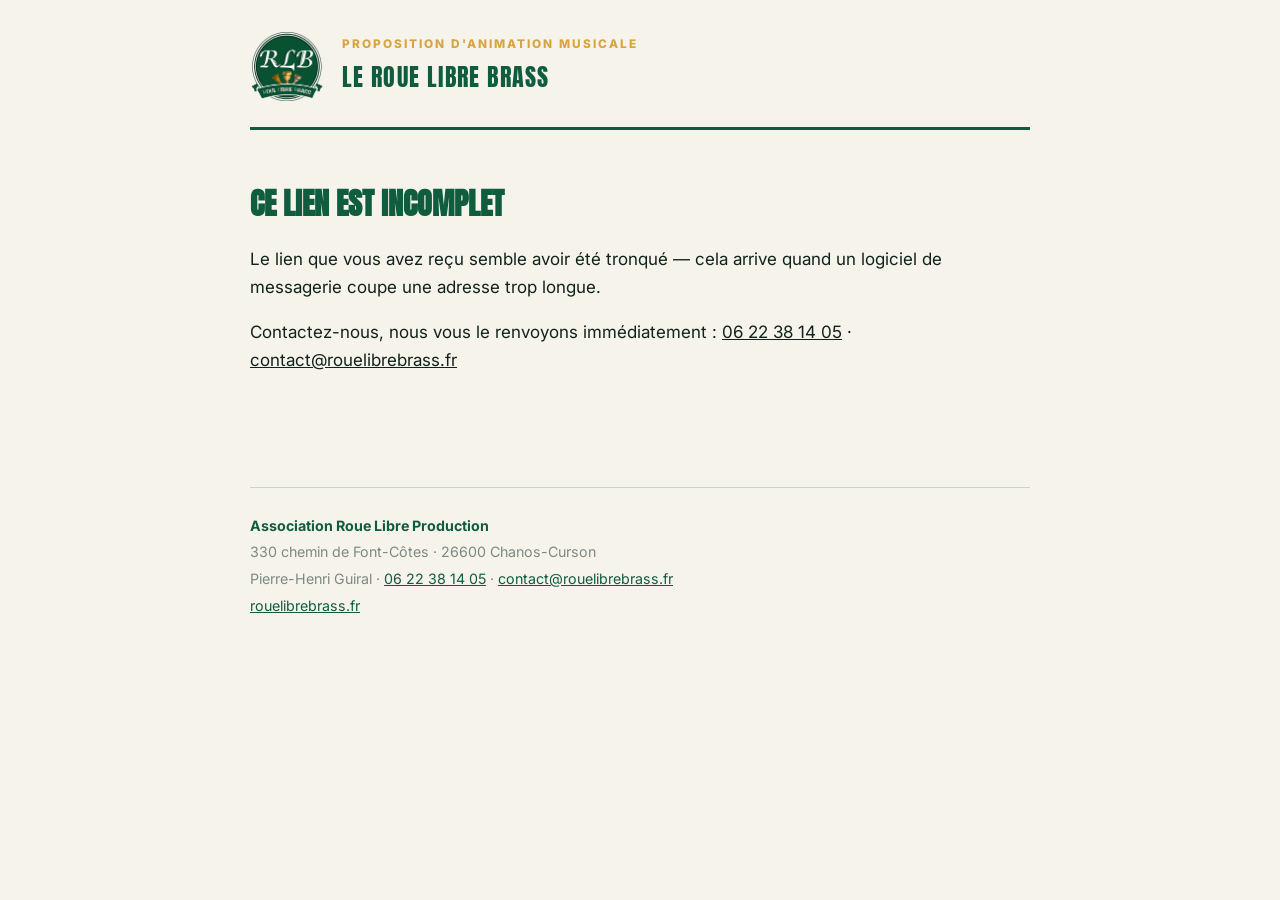
==== proposition/index.html @ 211af7d5 "Pages de proposition commerciale avec validation en ligne" ====
<!DOCTYPE html>
<html lang="fr">
<head>
<meta charset="utf-8">
<meta name="viewport" content="width=device-width, initial-scale=1">

<!-- Cette page ne doit JAMAIS apparaître dans Google : elle est destinée
     à un seul client à la fois, via un lien qu'on lui envoie. -->
<meta name="robots" content="noindex, nofollow">

<title>Proposition — Le Roue Libre Brass</title>
<link rel="icon" href="../images/logo-roue-libre-brass.png" type="image/png">

<link rel="preconnect" href="https://fonts.googleapis.com">
<link rel="preconnect" href="https://fonts.gstatic.com" crossorigin>
<link href="https://fonts.googleapis.com/css2?family=Anton&family=Inter:wght@400;600;800&display=swap" rel="stylesheet">
<link rel="stylesheet" href="../style.css">
<link rel="stylesheet" href="proposition.css">
</head>
<body class="doc">

<header class="doc__tete">
  <img src="../images/logo-roue-libre-brass.png" width="600" height="561" alt="Logo du Roue Libre Brass">
  <div>
    <p class="doc__kicker">Proposition d'animation musicale</p>
    <p class="doc__marque">LE ROUE LIBRE BRASS</p>
  </div>
</header>

<main class="doc__corps" id="contenu">

  <!-- Affiché seulement si le lien est incomplet ou abîmé -->
  <section class="doc__erreur" id="erreur" hidden>
    <h1>Ce lien est incomplet</h1>
    <p>
      Le lien que vous avez reçu semble avoir été tronqué — cela arrive quand un
      logiciel de messagerie coupe une adresse trop longue.
    </p>
    <p>
      Contactez-nous, nous vous le renvoyons immédiatement :
      <a href="tel:+33622381405">06 22 38 14 05</a> ·
      <a href="mailto:contact@rouelibrebrass.fr">contact@rouelibrebrass.fr</a>
    </p>
  </section>

  <div id="proposition" hidden>

    <h1 class="doc__titre">Proposition pour <span id="p-organisateur"></span></h1>

    <p class="doc__intro">
      Merci d'avoir pensé au Roue Libre Brass. C'est avec plaisir que nous
      participerons à l'animation de votre événement. Vous trouverez ci-dessous
      le détail de notre proposition.
    </p>

    <!-- ---------- Le groupe ---------- -->
    <section class="bloc">
      <h2>Le groupe</h2>
      <p>
        Le Roue Libre Brass est une fanfare de rue et banda composée de
        8 musiciens, principalement des cuivres : 3 trompettes, 3 trombones,
        un sousaphone et un batteur.
      </p>
      <p>
        Notre répertoire est volontairement varié — banda festive pour faire
        chanter, dance pour faire danser, et un registre plus feutré pour les
        apéritifs. Nous jouons par séquences de 30 minutes entrecoupées de
        pauses, ce qui permet de rythmer toute la journée.
      </p>
      <p>
        Nous tournons à 100 % à l'énergie humaine : ni sono, ni électricité,
        ni scène à prévoir.
      </p>
      <p class="bloc__liens">
        <a href="https://rouelibrebrass.fr" target="_blank" rel="noopener">Notre site</a>
        <a href="https://rouelibrebrass.fr/#voir" target="_blank" rel="noopener">Nos vidéos</a>
        <a href="https://www.facebook.com/profile.php?id=61554725690284" target="_blank" rel="noopener">Facebook</a>
        <a href="https://www.instagram.com/rouelibrebrass" target="_blank" rel="noopener">Instagram</a>
      </p>
    </section>

    <!-- ---------- Détail de la prestation ---------- -->
    <section class="bloc">
      <h2>Détail de la prestation</h2>
      <dl class="fiche">
        <div><dt>Événement</dt><dd id="p-evenement"></dd></div>
        <div><dt>Date</dt><dd id="p-date"></dd></div>
        <div><dt>Horaires</dt><dd id="p-horaires"></dd></div>
        <div><dt>Lieu</dt><dd id="p-lieu"></dd></div>
      </dl>
      <p class="fiche__note" id="p-notes" hidden></p>
    </section>

    <!-- ---------- Tarif ---------- -->
    <section class="bloc">
      <h2>Tarif</h2>
      <table class="tarif">
        <tbody>
          <tr><th scope="row">Prestation du groupe</th><td id="p-tarif"></td></tr>
          <tr><th scope="row">Frais de transport</th><td id="p-frais"></td></tr>
        </tbody>
        <tfoot>
          <tr><th scope="row">Total</th><td id="p-total"></td></tr>
        </tfoot>
      </table>
      <p class="tarif__mention">
        Association Roue Libre Production · Prestation non soumise à TVA.
        Le repas et les boissons des musiciens sont à prévoir par l'organisateur.
      </p>
    </section>

    <!-- ---------- Validation ---------- -->
    <section class="bloc bloc--accord">
      <h2>Valider cette proposition</h2>
      <p>
        Pour donner votre accord, renseignez vos coordonnées et validez.
        Nous vous adresserons ensuite la convention à signer.
      </p>

      <form id="accord" novalidate>
        <!-- Clé publique du service d'envoi. Elle est visible par conception,
             elle ne permet que d'envoyer un message vers contact@rouelibrebrass.fr. -->
        <input type="hidden" name="access_key" value="CLE_WEB3FORMS_A_REMPLACER">
        <input type="hidden" name="subject" value="Bon pour accord — proposition Roue Libre Brass">
        <input type="hidden" name="from_name" value="Site Roue Libre Brass">
        <input type="hidden" name="recapitulatif" id="f-recap">
        <input type="text" name="botcheck" class="cache" tabindex="-1" autocomplete="off">

        <div class="champs">
          <label>
            <span>Votre nom et prénom <em>*</em></span>
            <input type="text" name="signataire" required autocomplete="name">
          </label>
          <label>
            <span>Votre fonction <em>*</em></span>
            <input type="text" name="fonction" required placeholder="Maire, président du comité des fêtes…">
          </label>
          <label>
            <span>Structure <em>*</em></span>
            <input type="text" name="structure" required>
          </label>
          <label>
            <span>E-mail <em>*</em></span>
            <input type="email" name="email" required autocomplete="email">
          </label>
          <label>
            <span>Téléphone</span>
            <input type="tel" name="telephone" autocomplete="tel">
          </label>
        </div>

        <label class="accord__case">
          <input type="checkbox" name="bon_pour_accord" value="oui" required>
          <span>
            <strong>Bon pour accord.</strong> Je confirme retenir le Roue Libre Brass
            aux conditions décrites ci-dessus, et j'accepte de recevoir la convention
            correspondante par e-mail.
          </span>
        </label>

        <p class="accord__erreur" id="form-erreur" hidden></p>

        <button type="submit" class="btn" id="valider">Valider la proposition</button>

        <p class="accord__mention">
          Votre validation est horodatée et nous est transmise par e-mail.
          Elle vaut accord de principe ; la convention signée reste le document
          contractuel.
        </p>
      </form>
    </section>

    <!-- ---------- Confirmation après envoi ---------- -->
    <section class="bloc bloc--ok" id="confirmation" hidden>
      <h2>C'est validé, merci !</h2>
      <p id="conf-texte"></p>
      <p>
        Nous revenons vers vous sous 48 heures avec la convention.
        Une question d'ici là ?
        <a href="tel:+33622381405">06 22 38 14 05</a>
      </p>
    </section>

  </div>
</main>

<footer class="doc__pied">
  <p><strong>Association Roue Libre Production</strong></p>
  <p>330 chemin de Font-Côtes · 26600 Chanos-Curson</p>
  <p>
    Pierre-Henri Guiral ·
    <a href="tel:+33622381405">06 22 38 14 05</a> ·
    <a href="mailto:contact@rouelibrebrass.fr">contact@rouelibrebrass.fr</a>
  </p>
  <p><a href="https://rouelibrebrass.fr">rouelibrebrass.fr</a></p>
</footer>

<script>
/* =========================================================================
   Les informations du client (nom, date, lieu, tarif) ne sont PAS stockées
   sur le site. Elles voyagent dans la partie du lien située après le « # ».
   Cette partie n'est jamais transmise aux serveurs ni enregistrée dans les
   journaux : le tarif reste donc entre l'organisateur et nous.
   ========================================================================= */

function lireDonnees() {
  var brut = location.hash.slice(1);
  if (!brut) return null;
  try {
    var json = decodeURIComponent(escape(atob(brut.replace(/-/g, '+').replace(/_/g, '/'))));
    return JSON.parse(json);
  } catch (e) {
    return null;
  }
}

function euros(valeur) {
  var n = Number(valeur);
  if (!isFinite(n)) return '—';
  return n.toLocaleString('fr-FR', { minimumFractionDigits: 0, maximumFractionDigits: 2 }) + ' €';
}

function texte(id, valeur) {
  document.getElementById(id).textContent = valeur || '—';
}

var d = lireDonnees();

if (!d) {
  document.getElementById('erreur').hidden = false;
} else {
  document.getElementById('proposition').hidden = false;

  texte('p-organisateur', d.o);
  texte('p-evenement', d.e);
  texte('p-date', d.d);
  texte('p-horaires', d.h);
  texte('p-lieu', d.l);

  var tarif = Number(d.t) || 0;
  var frais = Number(d.f) || 0;
  texte('p-tarif', euros(tarif));
  texte('p-frais', frais ? euros(frais) : 'Inclus');
  texte('p-total', euros(tarif + frais));

  if (d.n) {
    var notes = document.getElementById('p-notes');
    notes.textContent = d.n;
    notes.hidden = false;
  }

  document.title = 'Proposition pour ' + (d.o || 'votre événement') + ' — Le Roue Libre Brass';

  /* Récapitulatif joint au message que nous recevons, pour garder une trace
     exacte de ce qui était affiché au moment de la validation. */
  document.getElementById('f-recap').value =
    'Organisateur : ' + (d.o || '') + '\n' +
    'Événement : '    + (d.e || '') + '\n' +
    'Date : '         + (d.d || '') + '\n' +
    'Horaires : '     + (d.h || '') + '\n' +
    'Lieu : '         + (d.l || '') + '\n' +
    'Prestation : '   + euros(tarif) + '\n' +
    'Transport : '    + (frais ? euros(frais) : 'inclus') + '\n' +
    'TOTAL : '        + euros(tarif + frais) + '\n' +
    (d.n ? 'Notes : ' + d.n + '\n' : '') +
    'Validé le : '    + new Date().toLocaleString('fr-FR');
}

/* ---------- Envoi du bon pour accord ---------- */
var form = document.getElementById('accord');
if (form) {
  form.addEventListener('submit', function (ev) {
    ev.preventDefault();

    var erreur = document.getElementById('form-erreur');
    erreur.hidden = true;

    if (!form.checkValidity()) {
      erreur.textContent = 'Merci de compléter les champs obligatoires et de cocher « Bon pour accord ».';
      erreur.hidden = false;
      form.reportValidity();
      return;
    }

    var bouton = document.getElementById('valider');
    bouton.disabled = true;
    bouton.textContent = 'Envoi en cours…';

    fetch('https://api.web3forms.com/submit', {
      method: 'POST',
      headers: { 'Content-Type': 'application/json', Accept: 'application/json' },
      body: JSON.stringify(Object.fromEntries(new FormData(form)))
    })
      .then(function (r) { return r.json(); })
      .then(function (res) {
        if (!res.success) throw new Error(res.message || 'Envoi refusé');
        document.getElementById('conf-texte').textContent =
          'Votre accord nous est bien parvenu, ' + form.signataire.value.trim() + '. ' +
          'Une trace horodatée en a été conservée.';
        form.closest('.bloc').hidden = true;
        document.getElementById('confirmation').hidden = false;
        document.getElementById('confirmation').scrollIntoView({ behavior: 'smooth', block: 'center' });
      })
      .catch(function () {
        erreur.innerHTML = 'L\'envoi n\'a pas abouti. Merci de nous prévenir par téléphone au ' +
          '<a href="tel:+33622381405">06 22 38 14 05</a> ou par e-mail à ' +
          '<a href="mailto:contact@rouelibrebrass.fr">contact@rouelibrebrass.fr</a>.';
        erreur.hidden = false;
        bouton.disabled = false;
        bouton.textContent = 'Valider la proposition';
      });
  });
}
</script>

</body>
</html>
---- style.css ----
/* =========================================================
   LE ROUE LIBRE BRASS — feuille de style
   Couleurs reprises du logo : vert bouteille, vert menthe, cuivre.
   Toutes les couleurs sont définies une seule fois ci-dessous :
   changez une valeur ici, elle change partout sur le site.
   ========================================================= */

:root {
  --vert:       #0f5c3e;   /* le vert du logo */
  --vert-fonce: #083a26;
  --vert-nuit:  #05271a;   /* fond des sections sombres */
  --menthe:     #4fbf95;   /* le vert clair du bandeau du logo */
  --cuivre:     #d7a441;   /* l'or des embouchures */
  --cuivre-vif: #edc46b;
  --creme:      #f6f3ea;
  --gris:       #7d8a83;
  --largeur:    1140px;
}

* { box-sizing: border-box; }

html { scroll-behavior: smooth; }

body {
  margin: 0;
  background: var(--creme);
  color: #10231b;
  font-family: "Inter", system-ui, -apple-system, "Segoe UI", sans-serif;
  font-size: 17px;
  line-height: 1.65;
  -webkit-font-smoothing: antialiased;
}

/* height:auto est indispensable : les images portent maintenant leurs dimensions
   réelles dans le code HTML (pour éviter que la page saute au chargement).
   Sans cette ligne, la hauteur inscrite dans le HTML s'appliquerait telle quelle
   et déformerait les photos. */
img { max-width: 100%; height: auto; display: block; }
a { color: inherit; }

/* ---------------- Barre de navigation ---------------- */
.nav {
  position: sticky;
  top: 0;
  z-index: 50;
  display: flex;
  align-items: center;
  justify-content: space-between;
  gap: 1rem;
  padding: 0.7rem clamp(1rem, 4vw, 3rem);
  background: rgba(5, 39, 26, 0.94);
  backdrop-filter: blur(8px);
  color: var(--creme);
}

.nav__logo {
  display: flex;
  align-items: center;
  gap: 0.7rem;
  font-family: "Anton", Impact, sans-serif;
  font-size: 1.05rem;
  letter-spacing: 0.09em;
  text-decoration: none;
  color: var(--creme);
}
.nav__logo img { height: 42px; width: auto; }

.nav__links {
  display: flex;
  align-items: center;
  gap: clamp(0.8rem, 2vw, 1.8rem);
  font-size: 0.9rem;
  font-weight: 600;
}
.nav__links a { text-decoration: none; }
.nav__links a:hover { color: var(--menthe); }

/* ---------------- Boutons ---------------- */
.btn {
  display: inline-block;
  padding: 0.85rem 1.7rem;
  background: var(--cuivre);
  color: var(--vert-nuit);
  font-weight: 800;
  font-size: 0.95rem;
  letter-spacing: 0.02em;
  text-decoration: none;
  border-radius: 999px;
  transition: transform 0.15s ease, background 0.15s ease;
}
.btn:hover { background: var(--cuivre-vif); transform: translateY(-2px); color: var(--vert-nuit); }

.btn--small { padding: 0.55rem 1.1rem; font-size: 0.85rem; }

.btn--ghost {
  background: transparent;
  color: var(--creme);
  border: 2px solid rgba(246, 243, 234, 0.45);
}
.btn--ghost:hover { background: rgba(246, 243, 234, 0.14); color: var(--creme); }

/* ---------------- Accueil ---------------- */
.hero {
  position: relative;
  min-height: 88vh;
  display: flex;
  align-items: center;
  padding: 5rem clamp(1rem, 4vw, 3rem);
  color: var(--creme);
  /* Le dégradé assombrit la gauche pour que le texte reste lisible,
     et laisse la photo visible à droite. */
  background:
    linear-gradient(100deg,
      rgba(5, 39, 26, 0.94) 0%,
      rgba(5, 39, 26, 0.86) 38%,
      rgba(5, 39, 26, 0.55) 68%,
      rgba(5, 39, 26, 0.42) 100%),
    url("images/fanfare-roue-libre-brass-chabeuil.jpg") center / cover no-repeat,
    var(--vert-nuit);
}

.hero__inner { max-width: var(--largeur); margin: 0 auto; width: 100%; }

.hero__logo {
  width: clamp(120px, 18vw, 190px);
  height: auto;
  margin-bottom: 1.6rem;
  filter: drop-shadow(0 6px 20px rgba(0, 0, 0, 0.45));
}

.hero__kicker {
  margin: 0 0 0.9rem;
  font-size: 0.85rem;
  font-weight: 800;
  letter-spacing: 0.22em;
  text-transform: uppercase;
  color: var(--menthe);
}

.hero__title {
  margin: 0;
  font-family: "Anton", Impact, sans-serif;
  font-size: clamp(3rem, 11vw, 8rem);
  line-height: 0.9;
  letter-spacing: 0.01em;
}

.hero__baseline {
  max-width: 40ch;
  margin: 1.6rem 0 2.4rem;
  font-size: clamp(1.1rem, 2.2vw, 1.35rem);
}

.hero__actions { display: flex; flex-wrap: wrap; gap: 0.9rem; }

/* ---------------- Bandeau de chiffres ---------------- */
.strip {
  display: grid;
  grid-template-columns: repeat(auto-fit, minmax(150px, 1fr));
  background: var(--vert);
  color: var(--creme);
  text-align: center;
}

.strip__item { padding: 1.6rem 1rem; }
.strip__item strong {
  display: block;
  font-family: "Anton", Impact, sans-serif;
  font-size: 1.9rem;
  line-height: 1.1;
  color: var(--cuivre-vif);
}
.strip__item span { font-size: 0.85rem; opacity: 0.92; }

/* Bloc dont le texte est long : on réduit la taille pour qu'il tienne sur une ligne */
.strip__item--texte strong { font-size: 1.3rem; }

/* ---------------- Sections ---------------- */
.section { padding: clamp(3.5rem, 8vw, 6rem) clamp(1rem, 4vw, 3rem); }

.section > *,
.section__grid,
.gallery,
.dates,
.videos,
.booking { max-width: var(--largeur); margin-left: auto; margin-right: auto; }

.section--dark   { background: var(--vert-nuit); color: var(--creme); }
.section--accent { background: var(--vert-fonce); color: var(--creme); }
.section--dark a, .section--accent a { color: var(--menthe); }

.section__title {
  font-family: "Anton", Impact, sans-serif;
  font-size: clamp(2rem, 5vw, 3.2rem);
  line-height: 1;
  margin: 0 0 2.4rem;
  text-transform: uppercase;
  text-align: center;
}

/* Petit trait cuivre sous chaque titre de section */
.section__title::after {
  content: "";
  display: block;
  width: 64px;
  height: 4px;
  margin: 0.9rem auto 0;
  border-radius: 2px;
  background: var(--cuivre);
}
.section--dark .section__title,
.section--accent .section__title { color: var(--creme); }

.section__grid {
  display: grid;
  grid-template-columns: 1.4fr 1fr;
  gap: clamp(2rem, 5vw, 4rem);
}

.mini-title {
  font-size: 1.05rem;
  font-weight: 800;
  letter-spacing: 0.1em;
  text-transform: uppercase;
  color: var(--vert);
  margin: 2.4rem 0 0.8rem;
}
.mini-title:first-child { margin-top: 0; }

/* Photo du groupe, sous le texte de présentation */
.groupe-photo { margin: 2rem 0 0; }
.groupe-photo img {
  width: 100%;
  border-radius: 8px;
  box-shadow: 0 12px 30px rgba(5, 39, 26, 0.18);
}

/* Effectif et dessins d'instruments */
.formation-count {
  margin: 0 0 1.1rem;
  font-size: 1.05rem;
}
.formation-count strong {
  font-family: "Anton", Impact, sans-serif;
  font-size: 1.9rem;
  color: var(--vert);
  margin-right: 0.35rem;
  vertical-align: -0.12em;
}

.instruments {
  list-style: none;
  padding: 0;
  margin: 0;
  display: grid;
  grid-template-columns: repeat(auto-fit, minmax(84px, 1fr));
  gap: 1.4rem 0.5rem;
}
.instruments li {
  display: flex;
  flex-direction: column;
  align-items: center;
  gap: 0.5rem;
  text-align: center;
}
.instruments svg {
  width: 100%;
  max-width: 96px;
  height: auto;
  fill: none;
  stroke: var(--cuivre);
  stroke-width: 6;
  stroke-linecap: round;
  stroke-linejoin: round;
}
/* Parties remplies (pavillons, pistons, cymbale) */
.instruments svg .plein { fill: var(--cuivre); stroke: var(--cuivre); stroke-width: 3.5; }
/* Parties évidées, de la couleur du fond */
.instruments svg .creux { fill: var(--creme); stroke: none; }
.instruments svg .epais { stroke-width: 11; }

.instruments span {
  font-size: 0.8rem;
  font-weight: 700;
  letter-spacing: 0.03em;
  color: var(--vert);
}

.lead { font-size: 1.15rem; max-width: 62ch; }
.lead.center { margin-left: auto; margin-right: auto; }
.muted { color: var(--gris); }
.section--dark .muted, .section--accent .muted { color: #9db3a8; }
.center { text-align: center; }
.small { font-size: 0.9rem; }

.list { list-style: none; padding: 0; margin: 0; }
.list li {
  padding: 0.7rem 0 0.7rem 1.4rem;
  border-bottom: 1px solid rgba(15, 92, 62, 0.16);
  position: relative;
}
.list li::before {
  content: "▸";
  position: absolute;
  left: 0;
  color: var(--cuivre);
}

/* ---------------- Galerie photo ---------------- */
.gallery {
  display: grid;
  grid-template-columns: repeat(auto-fit, minmax(260px, 1fr));
  gap: 1.5rem 0.9rem;
}

.gallery__item { margin: 0; }

/* Légende sous chaque photo : lieu et année de la prestation */
.gallery figcaption {
  margin-top: 0.6rem;
  font-size: 0.85rem;
  font-weight: 600;
  line-height: 1.4;
  color: var(--cuivre-vif);
}

.gallery img {
  width: 100%;
  aspect-ratio: 4 / 3;
  object-fit: cover;
  border-radius: 6px;
  background: var(--vert-fonce);
  transition: transform 0.25s ease;
}
.gallery img:hover { transform: scale(1.02); }

/* ---------------- Vidéos ---------------- */
.videos {
  display: grid;
  grid-template-columns: repeat(auto-fit, minmax(310px, 1fr));
  gap: 1.4rem;
  margin: 1.8rem auto 2rem;
}

.video { margin: 0; }

.video video {
  width: 100%;
  aspect-ratio: 16 / 9;
  display: block;
  background: #000;
  border-radius: 8px;
}

/* Légende sous chaque vidéo : le morceau joué, puis le contexte */
.video figcaption {
  display: flex;
  flex-direction: column;
  gap: 0.15rem;
  margin-top: 0.6rem;
}
.video figcaption strong {
  font-size: 1rem;
  font-weight: 800;
  color: var(--vert);
}
.video figcaption span {
  font-size: 0.85rem;
  color: var(--gris);
}


/* ---------------- Questions fréquentes ---------------- */
.faq {
  max-width: 820px;
  margin: 2.4rem auto 0;
}

.faq__item {
  border-bottom: 1px solid rgba(15, 92, 62, 0.18);
}
.faq__item:first-child { border-top: 1px solid rgba(15, 92, 62, 0.18); }

/* La question cliquable */
.faq__item summary {
  list-style: none;          /* enlève la flèche par défaut du navigateur */
  cursor: pointer;
  padding: 1.25rem 2.6rem 1.25rem 0;
  position: relative;
  font-size: 1.08rem;
  font-weight: 700;
  color: var(--vert);
  transition: color 0.15s ease;
}
.faq__item summary::-webkit-details-marker { display: none; }
.faq__item summary:hover { color: var(--cuivre); }

/* Le + qui devient − quand la réponse est ouverte */
.faq__item summary::after {
  content: "+";
  position: absolute;
  right: 0;
  top: 50%;
  transform: translateY(-50%);
  font-family: "Anton", Impact, sans-serif;
  font-size: 1.7rem;
  line-height: 1;
  color: var(--cuivre);
}
.faq__item[open] summary::after { content: "–"; }

.faq__answer {
  padding: 0 2.6rem 1.4rem 0;
}
.faq__answer p { margin: 0 0 0.9rem; }
.faq__answer p:last-child { margin-bottom: 0; }
.faq__answer strong { color: var(--vert); }

.faq__cta { margin-top: 2.6rem; }

/* ---------------- Dates ---------------- */
.dates { list-style: none; padding: 0; margin: 0 auto; }

.date {
  display: flex;
  align-items: center;
  gap: 1.6rem;
  padding: 1.3rem 0;
  border-bottom: 1px solid rgba(246, 243, 234, 0.14);
}

.date__when { flex: 0 0 auto; width: 78px; text-align: center; color: var(--cuivre-vif); }
.date__day {
  display: block;
  font-family: "Anton", Impact, sans-serif;
  font-size: 2.2rem;
  line-height: 1;
}
.date__day--range { font-size: 1.45rem; letter-spacing: -0.02em; }
.date__month { display: block; font-size: 0.75rem; font-weight: 800; letter-spacing: 0.14em; }

.date__what h3 { margin: 0 0 0.2rem; font-size: 1.25rem; }

.tag {
  display: inline-block;
  margin-left: 0.5rem;
  padding: 0.15rem 0.6rem;
  border: 1px solid rgba(246, 243, 234, 0.35);
  border-radius: 999px;
  font-size: 0.7rem;
  font-weight: 700;
  letter-spacing: 0.05em;
  text-transform: uppercase;
  color: #9db3a8;
  vertical-align: middle;
}
.date__what p { margin: 0; color: #9db3a8; font-size: 0.95rem; }

/* ---------------- Booking ---------------- */
.booking { text-align: center; }
.booking .lead { margin-left: auto; margin-right: auto; }

.contact-name { margin: 1.9rem 0 0; font-size: 1.05rem; }
.contact-name strong { color: var(--menthe); }

.contact-cards {
  display: grid;
  grid-template-columns: repeat(auto-fit, minmax(240px, 1fr));
  gap: 1rem;
  margin: 1rem auto 1.6rem;
  max-width: 700px;
}

.card {
  display: block;
  padding: 1.5rem 1rem;
  background: rgba(246, 243, 234, 0.06);
  border: 1px solid rgba(246, 243, 234, 0.18);
  border-radius: 10px;
  text-decoration: none;
  transition: border-color 0.2s ease, background 0.2s ease;
}
.card:hover { border-color: var(--cuivre); background: rgba(215, 164, 65, 0.14); }

.card__label {
  display: block;
  font-size: 0.75rem;
  font-weight: 800;
  letter-spacing: 0.16em;
  text-transform: uppercase;
  color: var(--cuivre-vif);
  margin-bottom: 0.4rem;
}
.card__value { display: block; font-size: 1.15rem; font-weight: 600; color: var(--creme); }

/* ---------------- Pied de page ---------------- */
.footer {
  background: var(--vert-nuit);
  color: var(--creme);
  text-align: center;
  padding: 3rem 1.5rem 2.5rem;
  border-top: 1px solid rgba(246, 243, 234, 0.12);
}
.footer__logo { width: 96px; height: auto; margin: 0 auto 1.2rem; }
.footer__brand {
  font-family: "Anton", Impact, sans-serif;
  font-size: 1.3rem;
  letter-spacing: 0.1em;
}
.footer__social {
  display: flex;
  justify-content: center;
  flex-wrap: wrap;
  gap: 1.4rem;
  margin: 1.2rem 0;
  font-weight: 600;
}
.footer__social a { color: var(--menthe); text-decoration: none; }
.footer__social a:hover { text-decoration: underline; }
.footer__legal { margin: 0; font-size: 0.85rem; color: #7d8a83; }

/* ---------------- Téléphones et tablettes ---------------- */
@media (max-width: 820px) {
  /* Sur téléphone, le texte occupe toute la largeur : on assombrit partout. */
  .hero {
    background:
      linear-gradient(rgba(5, 39, 26, 0.82), rgba(5, 39, 26, 0.92)),
      url("images/fanfare-roue-libre-brass-chabeuil.jpg") center / cover no-repeat,
      var(--vert-nuit);
  }
  .section__grid { grid-template-columns: 1fr; }
  .nav__links a:not(.btn) { display: none; }
  .nav__logo span { display: none; }
  .hero { min-height: 80vh; }
}
---- proposition/proposition.css ----
/* =========================================================
   Page de proposition commerciale.
   Reprend les couleurs de style.css, mais en présentation
   « document » : plus sobre, lisible à l'écran comme à l'impression.
   ========================================================= */

.doc {
  background: var(--creme);
  padding: 0 clamp(1rem, 5vw, 2rem) 4rem;
}

/* ---------------- En-tête ---------------- */
.doc__tete {
  max-width: 780px;
  margin: 0 auto;
  padding: 2rem 0 1.6rem;
  display: flex;
  align-items: center;
  gap: 1.1rem;
  border-bottom: 3px solid var(--vert);
}
.doc__tete img { width: 74px; height: auto; }

.doc__kicker {
  margin: 0 0 .2rem;
  font-size: .74rem;
  font-weight: 800;
  letter-spacing: .17em;
  text-transform: uppercase;
  color: var(--cuivre);
}
.doc__marque {
  margin: 0;
  font-family: "Anton", Impact, sans-serif;
  font-size: 1.5rem;
  letter-spacing: .05em;
  color: var(--vert);
}

/* ---------------- Corps ---------------- */
.doc__corps { max-width: 780px; margin: 0 auto; }

.doc__titre {
  font-family: "Anton", Impact, sans-serif;
  font-size: clamp(1.8rem, 5vw, 2.5rem);
  line-height: 1.05;
  text-transform: uppercase;
  text-wrap: balance;
  margin: 2.4rem 0 1.2rem;
  color: var(--vert);
}

.doc__intro {
  font-size: 1.08rem;
  margin: 0 0 2.4rem;
  max-width: 62ch;
}

.doc__erreur { padding: 3rem 0; }
.doc__erreur h1 {
  font-family: "Anton", Impact, sans-serif;
  font-size: 1.9rem;
  text-transform: uppercase;
  color: var(--vert);
  margin: 0 0 1rem;
}

/* ---------------- Blocs ---------------- */
.bloc {
  border-top: 1px solid rgba(15, 92, 62, .2);
  padding: 1.8rem 0;
}
.bloc h2 {
  font-size: .82rem;
  font-weight: 800;
  letter-spacing: .16em;
  text-transform: uppercase;
  color: var(--cuivre);
  margin: 0 0 1rem;
}
.bloc p { margin: 0 0 .8rem; }
.bloc p:last-child { margin-bottom: 0; }

.bloc__liens {
  display: flex;
  flex-wrap: wrap;
  gap: 1.2rem;
  margin-top: 1.2rem;
  font-weight: 600;
  font-size: .94rem;
}
.bloc__liens a { color: var(--vert); }

/* ---------------- Fiche prestation ---------------- */
.fiche { margin: 0; display: flex; flex-direction: column; gap: 0; }
.fiche > div {
  display: grid;
  grid-template-columns: 150px 1fr;
  gap: 1rem;
  padding: .65rem 0;
  border-bottom: 1px solid rgba(15, 92, 62, .12);
}
.fiche dt {
  font-size: .82rem;
  font-weight: 800;
  letter-spacing: .05em;
  text-transform: uppercase;
  color: var(--gris);
  padding-top: .12rem;
}
.fiche dd { margin: 0; font-size: 1.05rem; font-weight: 600; }
.fiche__note {
  margin-top: 1rem;
  padding: .9rem 1.1rem;
  background: rgba(15, 92, 62, .06);
  border-radius: 8px;
  font-size: .95rem;
}

/* ---------------- Tarif ---------------- */
.tarif {
  width: 100%;
  border-collapse: collapse;
  font-variant-numeric: tabular-nums;
}
.tarif th {
  text-align: left;
  font-weight: 600;
  padding: .65rem 0;
  border-bottom: 1px solid rgba(15, 92, 62, .12);
}
.tarif td {
  text-align: right;
  padding: .65rem 0;
  border-bottom: 1px solid rgba(15, 92, 62, .12);
  font-weight: 600;
}
.tarif tfoot th,
.tarif tfoot td {
  border-bottom: none;
  border-top: 2px solid var(--vert);
  padding-top: .9rem;
  font-family: "Anton", Impact, sans-serif;
  font-size: 1.35rem;
  font-weight: 400;
  letter-spacing: .02em;
  color: var(--vert);
}
.tarif__mention {
  margin-top: 1rem;
  font-size: .88rem;
  color: var(--gris);
}

/* ---------------- Formulaire d'accord ---------------- */
.bloc--accord {
  background: rgba(15, 92, 62, .05);
  border: 1px solid rgba(15, 92, 62, .2);
  border-radius: 12px;
  padding: 1.8rem;
  margin-top: 2rem;
}

.champs {
  display: grid;
  grid-template-columns: repeat(auto-fit, minmax(230px, 1fr));
  gap: 1rem;
  margin: 1.4rem 0;
}
.champs label { display: flex; flex-direction: column; gap: .32rem; }
.champs span {
  font-size: .82rem;
  font-weight: 700;
  letter-spacing: .04em;
  text-transform: uppercase;
  color: var(--vert);
}
.champs em { color: var(--cuivre); font-style: normal; }

.champs input {
  font: inherit;
  padding: .7rem .85rem;
  border: 1px solid rgba(15, 92, 62, .3);
  border-radius: 7px;
  background: #fff;
  color: inherit;
}
.champs input:focus-visible {
  outline: 2px solid var(--cuivre);
  outline-offset: 1px;
  border-color: var(--cuivre);
}

.accord__case {
  display: flex;
  gap: .75rem;
  align-items: flex-start;
  padding: 1rem 1.1rem;
  background: #fff;
  border: 1px solid rgba(15, 92, 62, .25);
  border-radius: 8px;
  cursor: pointer;
  font-size: .96rem;
}
.accord__case input {
  margin-top: .22rem;
  width: 19px;
  height: 19px;
  accent-color: var(--vert);
  flex: 0 0 auto;
}
.accord__case strong { color: var(--vert); }

#valider { margin-top: 1.4rem; border: 0; cursor: pointer; font-family: inherit; }
#valider:disabled { opacity: .6; cursor: progress; }

.accord__erreur {
  margin-top: 1rem;
  padding: .8rem 1rem;
  border-radius: 7px;
  background: rgba(163, 59, 35, .09);
  border: 1px solid #a33b23;
  color: #7d2b17;
  font-size: .94rem;
}
.accord__erreur a { color: inherit; }

.accord__mention {
  margin-top: 1rem;
  font-size: .85rem;
  color: var(--gris);
}

/* Piège à robots : invisible pour un humain, rempli par les automates */
.cache { position: absolute; left: -9999px; opacity: 0; height: 0; }

/* ---------------- Confirmation ---------------- */
.bloc--ok {
  background: rgba(79, 191, 149, .13);
  border: 1px solid var(--vert);
  border-radius: 12px;
  padding: 1.8rem;
  margin-top: 2rem;
}
.bloc--ok h2 { color: var(--vert); font-size: 1.1rem; letter-spacing: .06em; }

/* ---------------- Pied ---------------- */
.doc__pied {
  max-width: 780px;
  margin: 3rem auto 0;
  padding-top: 1.6rem;
  border-top: 1px solid rgba(15, 92, 62, .2);
  font-size: .89rem;
  color: var(--gris);
}
.doc__pied p { margin: 0 0 .2rem; }
.doc__pied strong { color: var(--vert); }
.doc__pied a { color: var(--vert); }

/* ---------------- Impression ---------------- */
@media print {
  .bloc--accord, .bloc--ok { display: none; }
  .doc { padding: 0; }
  .bloc { break-inside: avoid; }
}

@media (max-width: 560px) {
  .fiche > div { grid-template-columns: 1fr; gap: .15rem; }
  .bloc--accord { padding: 1.2rem; }
}
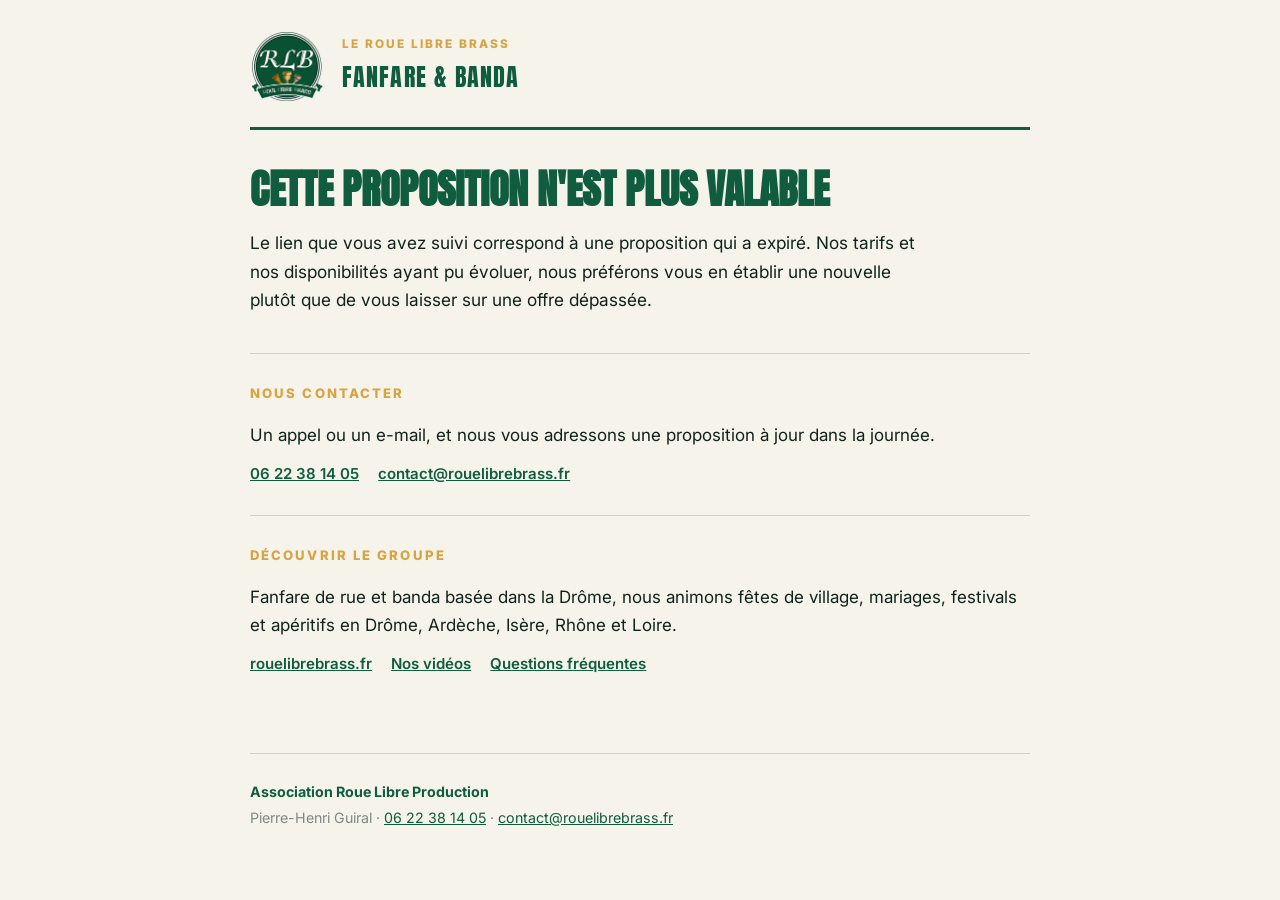
==== commit 8ee0d848: "Nouvelle adresse pour les propositions : les anciens liens sont neutralises" ====
--- a/proposition/index.html
+++ b/proposition/index.html
@@ -3,12 +3,9 @@
 <head>
 <meta charset="utf-8">
 <meta name="viewport" content="width=device-width, initial-scale=1">
-
-<!-- Cette page ne doit JAMAIS apparaître dans Google : elle est destinée
-     à un seul client à la fois, via un lien qu'on lui envoie. -->
 <meta name="robots" content="noindex, nofollow">
 
-<title>Proposition — Le Roue Libre Brass</title>
+<title>Proposition expirée — Le Roue Libre Brass</title>
 <link rel="icon" href="../images/logo-roue-libre-brass.png" type="image/png">
 
 <link rel="preconnect" href="https://fonts.googleapis.com">
@@ -19,299 +16,65 @@
 </head>
 <body class="doc">
 
+<!-- Cette page recueille les liens de propositions envoyés avant le
+     30 août 2026. Elle remplace la page de proposition, qui vit désormais
+     dans le sous-dossier « offre ». Un ancien lien tombe donc sur un message
+     clair plutôt que sur une erreur du serveur. -->
+
 <header class="doc__tete">
   <img src="../images/logo-roue-libre-brass.png" width="600" height="561" alt="Logo du Roue Libre Brass">
   <div>
-    <p class="doc__kicker">Proposition d'animation musicale</p>
-    <p class="doc__marque">LE ROUE LIBRE BRASS</p>
+    <p class="doc__kicker">Le Roue Libre Brass</p>
+    <p class="doc__marque">FANFARE &amp; BANDA</p>
   </div>
 </header>
 
-<main class="doc__corps" id="contenu">
+<main class="doc__corps">
 
-  <!-- Affiché seulement si le lien est incomplet ou abîmé -->
-  <section class="doc__erreur" id="erreur" hidden>
-    <h1>Ce lien est incomplet</h1>
+  <h1 class="doc__titre">Cette proposition n'est plus valable</h1>
+
+  <p class="doc__intro">
+    Le lien que vous avez suivi correspond à une proposition qui a expiré.
+    Nos tarifs et nos disponibilités ayant pu évoluer, nous préférons vous en
+    établir une nouvelle plutôt que de vous laisser sur une offre dépassée.
+  </p>
+
+  <section class="bloc">
+    <h2>Nous contacter</h2>
     <p>
-      Le lien que vous avez reçu semble avoir été tronqué — cela arrive quand un
-      logiciel de messagerie coupe une adresse trop longue.
+      Un appel ou un e-mail, et nous vous adressons une proposition à jour
+      dans la journée.
     </p>
-    <p>
-      Contactez-nous, nous vous le renvoyons immédiatement :
-      <a href="tel:+33622381405">06 22 38 14 05</a> ·
+    <p class="bloc__liens">
+      <a href="tel:+33622381405">06 22 38 14 05</a>
       <a href="mailto:contact@rouelibrebrass.fr">contact@rouelibrebrass.fr</a>
     </p>
   </section>
 
-  <div id="proposition" hidden>
+  <section class="bloc">
+    <h2>Découvrir le groupe</h2>
+    <p>
+      Fanfare de rue et banda basée dans la Drôme, nous animons fêtes de
+      village, mariages, festivals et apéritifs en Drôme, Ardèche, Isère,
+      Rhône et Loire.
+    </p>
+    <p class="bloc__liens">
+      <a href="https://rouelibrebrass.fr">rouelibrebrass.fr</a>
+      <a href="https://rouelibrebrass.fr/#voir">Nos vidéos</a>
+      <a href="https://rouelibrebrass.fr/#questions">Questions fréquentes</a>
+    </p>
+  </section>
 
-    <h1 class="doc__titre">Proposition pour <span id="p-organisateur"></span></h1>
-
-    <p class="doc__intro">
-      Merci d'avoir pensé au Roue Libre Brass. C'est avec plaisir que nous
-      participerons à l'animation de votre événement. Vous trouverez ci-dessous
-      le détail de notre proposition.
-    </p>
-
-    <!-- ---------- Le groupe ---------- -->
-    <section class="bloc">
-      <h2>Le groupe</h2>
-      <p>
-        Le Roue Libre Brass est une fanfare de rue et banda composée de
-        8 musiciens, principalement des cuivres : 3 trompettes, 3 trombones,
-        un sousaphone et un batteur.
-      </p>
-      <p>
-        Notre répertoire est volontairement varié — banda festive pour faire
-        chanter, dance pour faire danser, et un registre plus feutré pour les
-        apéritifs. Nous jouons par séquences de 30 minutes entrecoupées de
-        pauses, ce qui permet de rythmer toute la journée.
-      </p>
-      <p>
-        Nous tournons à 100 % à l'énergie humaine : ni sono, ni électricité,
-        ni scène à prévoir.
-      </p>
-      <p class="bloc__liens">
-        <a href="https://rouelibrebrass.fr" target="_blank" rel="noopener">Notre site</a>
-        <a href="https://rouelibrebrass.fr/#voir" target="_blank" rel="noopener">Nos vidéos</a>
-        <a href="https://www.facebook.com/profile.php?id=61554725690284" target="_blank" rel="noopener">Facebook</a>
-        <a href="https://www.instagram.com/rouelibrebrass" target="_blank" rel="noopener">Instagram</a>
-      </p>
-    </section>
-
-    <!-- ---------- Détail de la prestation ---------- -->
-    <section class="bloc">
-      <h2>Détail de la prestation</h2>
-      <dl class="fiche">
-        <div><dt>Événement</dt><dd id="p-evenement"></dd></div>
-        <div><dt>Date</dt><dd id="p-date"></dd></div>
-        <div><dt>Horaires</dt><dd id="p-horaires"></dd></div>
-        <div><dt>Lieu</dt><dd id="p-lieu"></dd></div>
-      </dl>
-      <p class="fiche__note" id="p-notes" hidden></p>
-    </section>
-
-    <!-- ---------- Tarif ---------- -->
-    <section class="bloc">
-      <h2>Tarif</h2>
-      <table class="tarif">
-        <tbody>
-          <tr><th scope="row">Prestation du groupe</th><td id="p-tarif"></td></tr>
-          <tr><th scope="row">Frais de transport</th><td id="p-frais"></td></tr>
-        </tbody>
-        <tfoot>
-          <tr><th scope="row">Total</th><td id="p-total"></td></tr>
-        </tfoot>
-      </table>
-      <p class="tarif__mention">
-        Association Roue Libre Production · Prestation non soumise à TVA.
-        Le repas et les boissons des musiciens sont à prévoir par l'organisateur.
-      </p>
-    </section>
-
-    <!-- ---------- Validation ---------- -->
-    <section class="bloc bloc--accord">
-      <h2>Valider cette proposition</h2>
-      <p>
-        Pour donner votre accord, renseignez vos coordonnées et validez.
-        Nous vous adresserons ensuite la convention à signer.
-      </p>
-
-      <form id="accord" novalidate>
-        <!-- Clé publique du service d'envoi. Elle est visible par conception,
-             elle ne permet que d'envoyer un message vers contact@rouelibrebrass.fr. -->
-        <input type="hidden" name="access_key" value="CLE_WEB3FORMS_A_REMPLACER">
-        <input type="hidden" name="subject" value="Bon pour accord — proposition Roue Libre Brass">
-        <input type="hidden" name="from_name" value="Site Roue Libre Brass">
-        <input type="hidden" name="recapitulatif" id="f-recap">
-        <input type="text" name="botcheck" class="cache" tabindex="-1" autocomplete="off">
-
-        <div class="champs">
-          <label>
-            <span>Votre nom et prénom <em>*</em></span>
-            <input type="text" name="signataire" required autocomplete="name">
-          </label>
-          <label>
-            <span>Votre fonction <em>*</em></span>
-            <input type="text" name="fonction" required placeholder="Maire, président du comité des fêtes…">
-          </label>
-          <label>
-            <span>Structure <em>*</em></span>
-            <input type="text" name="structure" required>
-          </label>
-          <label>
-            <span>E-mail <em>*</em></span>
-            <input type="email" name="email" required autocomplete="email">
-          </label>
-          <label>
-            <span>Téléphone</span>
-            <input type="tel" name="telephone" autocomplete="tel">
-          </label>
-        </div>
-
-        <label class="accord__case">
-          <input type="checkbox" name="bon_pour_accord" value="oui" required>
-          <span>
-            <strong>Bon pour accord.</strong> Je confirme retenir le Roue Libre Brass
-            aux conditions décrites ci-dessus, et j'accepte de recevoir la convention
-            correspondante par e-mail.
-          </span>
-        </label>
-
-        <p class="accord__erreur" id="form-erreur" hidden></p>
-
-        <button type="submit" class="btn" id="valider">Valider la proposition</button>
-
-        <p class="accord__mention">
-          Votre validation est horodatée et nous est transmise par e-mail.
-          Elle vaut accord de principe ; la convention signée reste le document
-          contractuel.
-        </p>
-      </form>
-    </section>
-
-    <!-- ---------- Confirmation après envoi ---------- -->
-    <section class="bloc bloc--ok" id="confirmation" hidden>
-      <h2>C'est validé, merci !</h2>
-      <p id="conf-texte"></p>
-      <p>
-        Nous revenons vers vous sous 48 heures avec la convention.
-        Une question d'ici là ?
-        <a href="tel:+33622381405">06 22 38 14 05</a>
-      </p>
-    </section>
-
-  </div>
 </main>
 
 <footer class="doc__pied">
   <p><strong>Association Roue Libre Production</strong></p>
-  <p>330 chemin de Font-Côtes · 26600 Chanos-Curson</p>
   <p>
     Pierre-Henri Guiral ·
     <a href="tel:+33622381405">06 22 38 14 05</a> ·
     <a href="mailto:contact@rouelibrebrass.fr">contact@rouelibrebrass.fr</a>
   </p>
-  <p><a href="https://rouelibrebrass.fr">rouelibrebrass.fr</a></p>
 </footer>
-
-<script>
-/* =========================================================================
-   Les informations du client (nom, date, lieu, tarif) ne sont PAS stockées
-   sur le site. Elles voyagent dans la partie du lien située après le « # ».
-   Cette partie n'est jamais transmise aux serveurs ni enregistrée dans les
-   journaux : le tarif reste donc entre l'organisateur et nous.
-   ========================================================================= */
-
-function lireDonnees() {
-  var brut = location.hash.slice(1);
-  if (!brut) return null;
-  try {
-    var json = decodeURIComponent(escape(atob(brut.replace(/-/g, '+').replace(/_/g, '/'))));
-    return JSON.parse(json);
-  } catch (e) {
-    return null;
-  }
-}
-
-function euros(valeur) {
-  var n = Number(valeur);
-  if (!isFinite(n)) return '—';
-  return n.toLocaleString('fr-FR', { minimumFractionDigits: 0, maximumFractionDigits: 2 }) + ' €';
-}
-
-function texte(id, valeur) {
-  document.getElementById(id).textContent = valeur || '—';
-}
-
-var d = lireDonnees();
-
-if (!d) {
-  document.getElementById('erreur').hidden = false;
-} else {
-  document.getElementById('proposition').hidden = false;
-
-  texte('p-organisateur', d.o);
-  texte('p-evenement', d.e);
-  texte('p-date', d.d);
-  texte('p-horaires', d.h);
-  texte('p-lieu', d.l);
-
-  var tarif = Number(d.t) || 0;
-  var frais = Number(d.f) || 0;
-  texte('p-tarif', euros(tarif));
-  texte('p-frais', frais ? euros(frais) : 'Inclus');
-  texte('p-total', euros(tarif + frais));
-
-  if (d.n) {
-    var notes = document.getElementById('p-notes');
-    notes.textContent = d.n;
-    notes.hidden = false;
-  }
-
-  document.title = 'Proposition pour ' + (d.o || 'votre événement') + ' — Le Roue Libre Brass';
-
-  /* Récapitulatif joint au message que nous recevons, pour garder une trace
-     exacte de ce qui était affiché au moment de la validation. */
-  document.getElementById('f-recap').value =
-    'Organisateur : ' + (d.o || '') + '\n' +
-    'Événement : '    + (d.e || '') + '\n' +
-    'Date : '         + (d.d || '') + '\n' +
-    'Horaires : '     + (d.h || '') + '\n' +
-    'Lieu : '         + (d.l || '') + '\n' +
-    'Prestation : '   + euros(tarif) + '\n' +
-    'Transport : '    + (frais ? euros(frais) : 'inclus') + '\n' +
-    'TOTAL : '        + euros(tarif + frais) + '\n' +
-    (d.n ? 'Notes : ' + d.n + '\n' : '') +
-    'Validé le : '    + new Date().toLocaleString('fr-FR');
-}
-
-/* ---------- Envoi du bon pour accord ---------- */
-var form = document.getElementById('accord');
-if (form) {
-  form.addEventListener('submit', function (ev) {
-    ev.preventDefault();
-
-    var erreur = document.getElementById('form-erreur');
-    erreur.hidden = true;
-
-    if (!form.checkValidity()) {
-      erreur.textContent = 'Merci de compléter les champs obligatoires et de cocher « Bon pour accord ».';
-      erreur.hidden = false;
-      form.reportValidity();
-      return;
-    }
-
-    var bouton = document.getElementById('valider');
-    bouton.disabled = true;
-    bouton.textContent = 'Envoi en cours…';
-
-    fetch('https://api.web3forms.com/submit', {
-      method: 'POST',
-      headers: { 'Content-Type': 'application/json', Accept: 'application/json' },
-      body: JSON.stringify(Object.fromEntries(new FormData(form)))
-    })
-      .then(function (r) { return r.json(); })
-      .then(function (res) {
-        if (!res.success) throw new Error(res.message || 'Envoi refusé');
-        document.getElementById('conf-texte').textContent =
-          'Votre accord nous est bien parvenu, ' + form.signataire.value.trim() + '. ' +
-          'Une trace horodatée en a été conservée.';
-        form.closest('.bloc').hidden = true;
-        document.getElementById('confirmation').hidden = false;
-        document.getElementById('confirmation').scrollIntoView({ behavior: 'smooth', block: 'center' });
-      })
-      .catch(function () {
-        erreur.innerHTML = 'L\'envoi n\'a pas abouti. Merci de nous prévenir par téléphone au ' +
-          '<a href="tel:+33622381405">06 22 38 14 05</a> ou par e-mail à ' +
-          '<a href="mailto:contact@rouelibrebrass.fr">contact@rouelibrebrass.fr</a>.';
-        erreur.hidden = false;
-        bouton.disabled = false;
-        bouton.textContent = 'Valider la proposition';
-      });
-  });
-}
-</script>
 
 </body>
 </html>
--- a/style.css
+++ b/style.css
@@ -517,7 +517,9 @@
 }
 .footer__social a { color: var(--menthe); text-decoration: none; }
 .footer__social a:hover { text-decoration: underline; }
-.footer__legal { margin: 0; font-size: 0.85rem; color: #7d8a83; }
+.footer__legal { margin: 0 0 0.35rem; font-size: 0.85rem; color: #7d8a83; }
+.footer__legal:last-child { margin-bottom: 0; }
+.footer__legal strong { color: var(--creme); font-weight: 600; }
 
 /* ---------------- Téléphones et tablettes ---------------- */
 @media (max-width: 820px) {
--- a/proposition/proposition.css
+++ b/proposition/proposition.css
@@ -257,11 +257,27 @@
 .doc__pied strong { color: var(--vert); }
 .doc__pied a { color: var(--vert); }
 
+/* ---------------- Reçu de validation ---------------- */
+.recu {
+  margin: 0 0 1rem;
+  padding: 1.1rem 1.2rem;
+  background: #fff;
+  border: 1px solid rgba(15, 92, 62, .25);
+  border-radius: 8px;
+  font-family: ui-monospace, "Cascadia Mono", Consolas, monospace;
+  font-size: .84rem;
+  line-height: 1.75;
+  white-space: pre-wrap;
+  overflow-x: auto;
+}
+
 /* ---------------- Impression ---------------- */
 @media print {
   .bloc--accord, .bloc--ok { display: none; }
   .doc { padding: 0; }
   .bloc { break-inside: avoid; }
+  .bloc__liens { display: none; }
+  .recu { border-color: #999; }
 }
 
 @media (max-width: 560px) {
